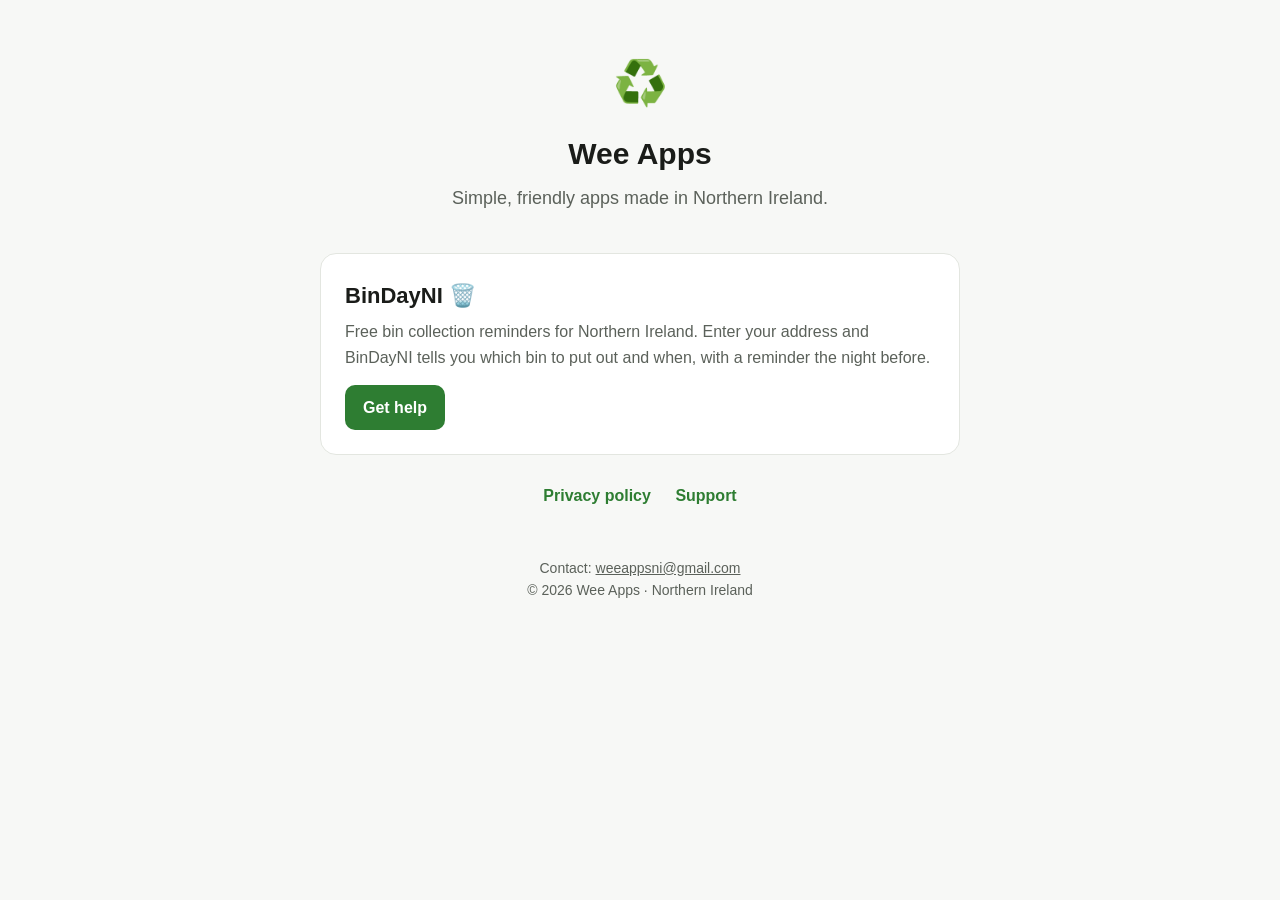
==== index.html @ e2225514 "Wee Apps site: landing, privacy policy, support Public GitHub Pages site for Wee Apps. Hosts the Bin" ====
<!doctype html>
<html lang="en">
<head>
  <meta charset="utf-8" />
  <meta name="viewport" content="width=device-width, initial-scale=1" />
  <title>Wee Apps — simple, friendly apps from Northern Ireland</title>
  <meta name="description" content="Wee Apps makes simple, friendly apps for Northern Ireland. Our first app is BinDayNI — free bin collection reminders." />
  <style>
    :root {
      --bg: #f7f8f6; --card: #ffffff; --text: #1a1c19; --muted: #5b615a;
      --accent: #2e7d32; --border: #e3e6e0;
    }
    @media (prefers-color-scheme: dark) {
      :root { --bg: #14161a; --card: #1c1f24; --text: #eceef0; --muted: #9aa0a6; --accent: #6fbf73; --border: #2a2e34; }
    }
    * { box-sizing: border-box; }
    body { margin: 0; background: var(--bg); color: var(--text);
      font-family: -apple-system, BlinkMacSystemFont, "Segoe UI", Roboto, Helvetica, Arial, sans-serif;
      line-height: 1.6; }
    .wrap { max-width: 680px; margin: 0 auto; padding: 48px 20px 64px; }
    header { text-align: center; margin-bottom: 40px; }
    .logo { font-size: 44px; }
    h1 { font-size: 30px; margin: 12px 0 6px; }
    .tag { color: var(--muted); font-size: 18px; margin: 0; }
    .card { background: var(--card); border: 1px solid var(--border); border-radius: 16px;
      padding: 24px; margin: 20px 0; }
    .card h2 { margin: 0 0 6px; font-size: 22px; }
    .card p { margin: 0 0 14px; color: var(--muted); }
    a.btn { display: inline-block; background: var(--accent); color: #fff; text-decoration: none;
      padding: 10px 18px; border-radius: 10px; font-weight: 600; }
    nav { text-align: center; margin-top: 28px; }
    nav a { color: var(--accent); text-decoration: none; margin: 0 10px; font-weight: 600; }
    footer { text-align: center; color: var(--muted); font-size: 14px; margin-top: 48px; }
    footer a { color: var(--muted); }
  </style>
</head>
<body>
  <div class="wrap">
    <header>
      <div class="logo">♻️</div>
      <h1>Wee Apps</h1>
      <p class="tag">Simple, friendly apps made in Northern Ireland.</p>
    </header>

    <div class="card">
      <h2>BinDayNI 🗑️</h2>
      <p>Free bin collection reminders for Northern Ireland. Enter your address and BinDayNI
         tells you which bin to put out and when, with a reminder the night before.</p>
      <a class="btn" href="/support">Get help</a>
    </div>

    <nav>
      <a href="/privacy">Privacy policy</a>
      <a href="/support">Support</a>
    </nav>

    <footer>
      <p>Contact: <a href="mailto:weeappsni@gmail.com">weeappsni@gmail.com</a><br />
      © 2026 Wee Apps · Northern Ireland</p>
    </footer>
  </div>
</body>
</html>
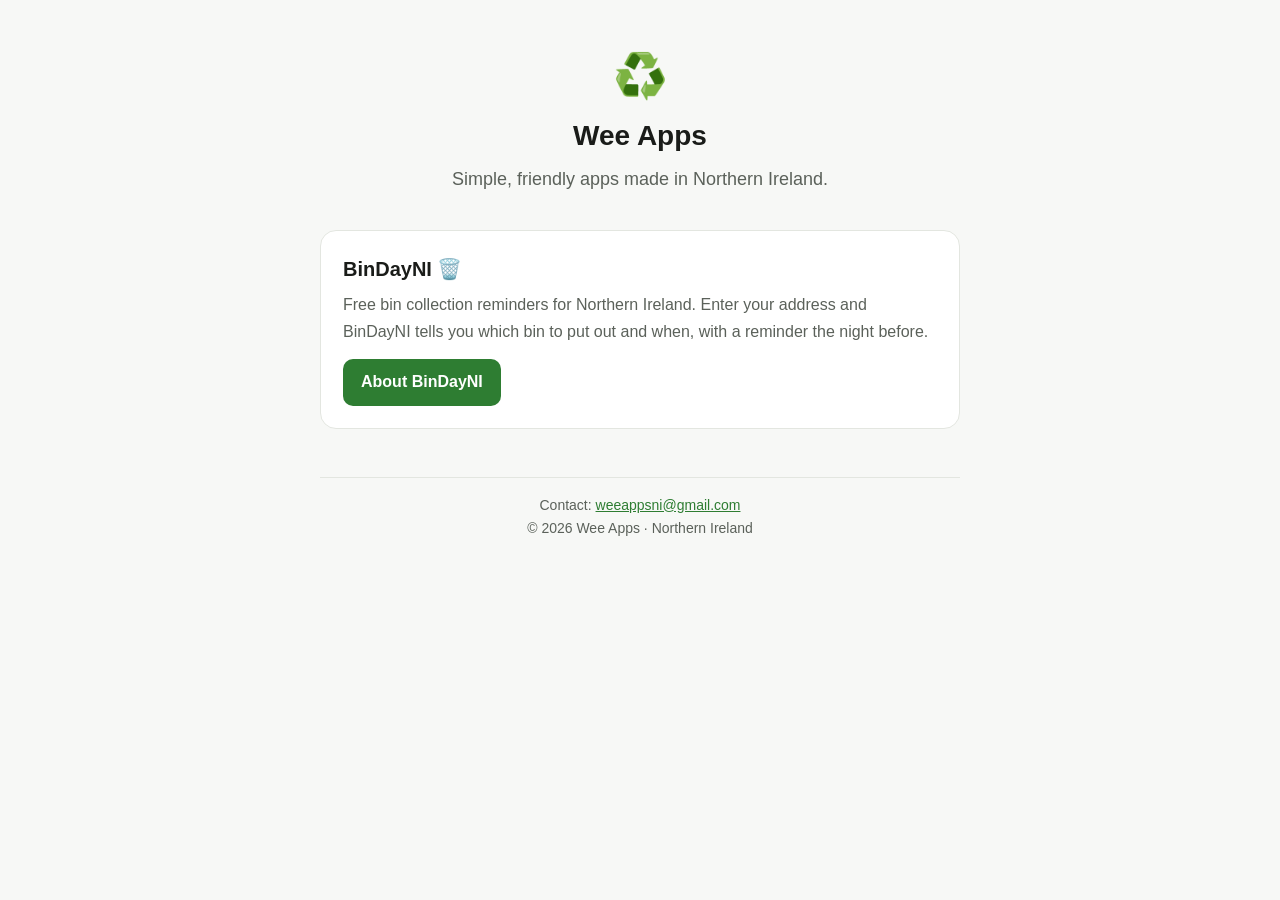
==== commit 447ffa95: "Restructure site into scalable per-app layout Shared stylesheet, each app in its own folder (BinDayN" ====
--- a/index.html
+++ b/index.html
@@ -5,58 +5,27 @@
   <meta name="viewport" content="width=device-width, initial-scale=1" />
   <title>Wee Apps — simple, friendly apps from Northern Ireland</title>
   <meta name="description" content="Wee Apps makes simple, friendly apps for Northern Ireland. Our first app is BinDayNI — free bin collection reminders." />
-  <style>
-    :root {
-      --bg: #f7f8f6; --card: #ffffff; --text: #1a1c19; --muted: #5b615a;
-      --accent: #2e7d32; --border: #e3e6e0;
-    }
-    @media (prefers-color-scheme: dark) {
-      :root { --bg: #14161a; --card: #1c1f24; --text: #eceef0; --muted: #9aa0a6; --accent: #6fbf73; --border: #2a2e34; }
-    }
-    * { box-sizing: border-box; }
-    body { margin: 0; background: var(--bg); color: var(--text);
-      font-family: -apple-system, BlinkMacSystemFont, "Segoe UI", Roboto, Helvetica, Arial, sans-serif;
-      line-height: 1.6; }
-    .wrap { max-width: 680px; margin: 0 auto; padding: 48px 20px 64px; }
-    header { text-align: center; margin-bottom: 40px; }
-    .logo { font-size: 44px; }
-    h1 { font-size: 30px; margin: 12px 0 6px; }
-    .tag { color: var(--muted); font-size: 18px; margin: 0; }
-    .card { background: var(--card); border: 1px solid var(--border); border-radius: 16px;
-      padding: 24px; margin: 20px 0; }
-    .card h2 { margin: 0 0 6px; font-size: 22px; }
-    .card p { margin: 0 0 14px; color: var(--muted); }
-    a.btn { display: inline-block; background: var(--accent); color: #fff; text-decoration: none;
-      padding: 10px 18px; border-radius: 10px; font-weight: 600; }
-    nav { text-align: center; margin-top: 28px; }
-    nav a { color: var(--accent); text-decoration: none; margin: 0 10px; font-weight: 600; }
-    footer { text-align: center; color: var(--muted); font-size: 14px; margin-top: 48px; }
-    footer a { color: var(--muted); }
-  </style>
+  <link rel="stylesheet" href="/style.css" />
 </head>
 <body>
   <div class="wrap">
-    <header>
+    <header class="site">
       <div class="logo">♻️</div>
       <h1>Wee Apps</h1>
       <p class="tag">Simple, friendly apps made in Northern Ireland.</p>
     </header>
 
+    <!-- One card per app. To add an app, copy a card and point it at /appname/ -->
     <div class="card">
       <h2>BinDayNI 🗑️</h2>
       <p>Free bin collection reminders for Northern Ireland. Enter your address and BinDayNI
          tells you which bin to put out and when, with a reminder the night before.</p>
-      <a class="btn" href="/support">Get help</a>
+      <a class="btn" href="/bindayni/">About BinDayNI</a>
     </div>
 
-    <nav>
-      <a href="/privacy">Privacy policy</a>
-      <a href="/support">Support</a>
-    </nav>
-
     <footer>
-      <p>Contact: <a href="mailto:weeappsni@gmail.com">weeappsni@gmail.com</a><br />
-      © 2026 Wee Apps · Northern Ireland</p>
+      Contact: <a href="mailto:weeappsni@gmail.com">weeappsni@gmail.com</a><br />
+      © 2026 Wee Apps · Northern Ireland
     </footer>
   </div>
 </body>
--- a/style.css
+++ b/style.css
@@ -0,0 +1,45 @@
+/* Shared styles for the whole Wee Apps site. Change the design here once and
+   every page (home + every app's pages) updates. Colours adapt to light/dark. */
+:root {
+  --bg: #f7f8f6; --card: #ffffff; --text: #1a1c19; --muted: #5b615a;
+  --accent: #2e7d32; --border: #e3e6e0;
+}
+@media (prefers-color-scheme: dark) {
+  :root { --bg: #14161a; --card: #1c1f24; --text: #eceef0; --muted: #9aa0a6; --accent: #6fbf73; --border: #2a2e34; }
+}
+* { box-sizing: border-box; }
+body {
+  margin: 0; background: var(--bg); color: var(--text);
+  font-family: -apple-system, BlinkMacSystemFont, "Segoe UI", Roboto, Helvetica, Arial, sans-serif;
+  line-height: 1.65;
+}
+.wrap { max-width: 680px; margin: 0 auto; padding: 40px 20px 64px; }
+a { color: var(--accent); }
+h1 { font-size: 28px; margin: 0 0 6px; }
+h2 { font-size: 20px; margin: 28px 0 8px; }
+.back { display: inline-block; margin-bottom: 24px; text-decoration: none; font-weight: 600; }
+
+/* Home / hero */
+header.site { text-align: center; margin-bottom: 36px; }
+.logo { font-size: 44px; }
+.tag { color: var(--muted); font-size: 18px; margin: 6px 0 0; }
+
+/* Cards */
+.card { background: var(--card); border: 1px solid var(--border); border-radius: 16px; padding: 22px; margin: 18px 0; }
+.card h2 { margin: 0 0 6px; }
+.card p { color: var(--muted); margin: 0 0 14px; }
+
+/* Buttons + link rows */
+a.btn { display: inline-block; background: var(--accent); color: #fff; text-decoration: none;
+  padding: 10px 18px; border-radius: 10px; font-weight: 600; }
+a.btn.secondary { background: transparent; color: var(--accent); border: 1px solid var(--border); }
+nav.links { text-align: center; margin-top: 28px; }
+nav.links a { color: var(--accent); text-decoration: none; margin: 0 10px; font-weight: 600; }
+
+/* Document pages (privacy / support) */
+.updated { color: var(--muted); font-size: 14px; margin: 0 0 8px; }
+ul { padding-left: 20px; }
+strong { color: var(--text); }
+
+footer { color: var(--muted); font-size: 14px; margin-top: 48px; border-top: 1px solid var(--border);
+  padding-top: 16px; text-align: center; }
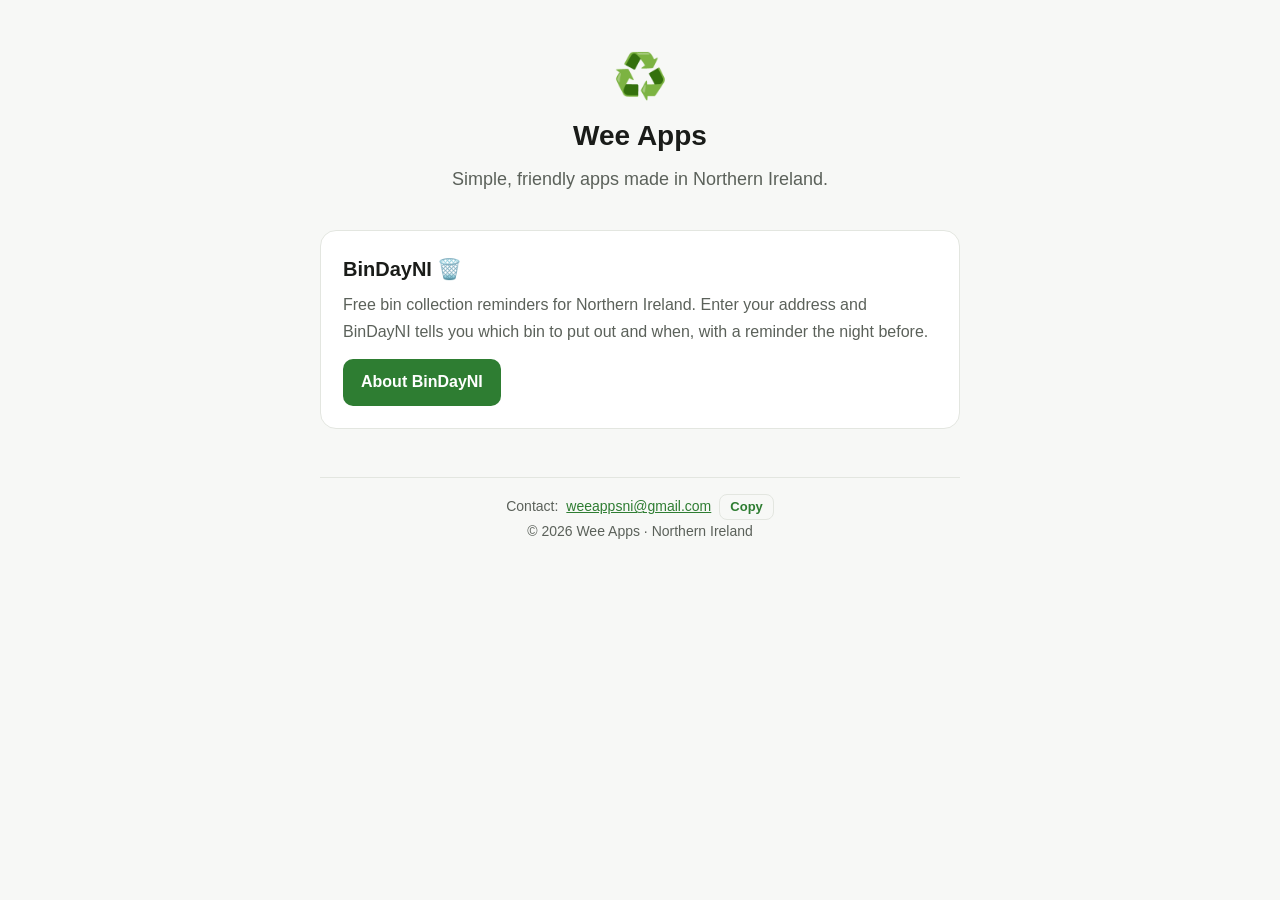
==== commit 7a32760b: "Make email contact bulletproof (selectable text + copy button) mailto: links do nothing on computers" ====
--- a/index.html
+++ b/index.html
@@ -24,9 +24,10 @@
     </div>
 
     <footer>
-      Contact: <a href="mailto:weeappsni@gmail.com">weeappsni@gmail.com</a><br />
+      <span class="contact-email">Contact: <a href="mailto:weeappsni@gmail.com">weeappsni@gmail.com</a></span><br />
       © 2026 Wee Apps · Northern Ireland
     </footer>
   </div>
+  <script src="/contact.js" defer></script>
 </body>
 </html>
--- a/style.css
+++ b/style.css
@@ -43,3 +43,15 @@
 
 footer { color: var(--muted); font-size: 14px; margin-top: 48px; border-top: 1px solid var(--border);
   padding-top: 16px; text-align: center; }
+
+/* Email contact: the address is always visible + selectable; contact.js adds a
+   "Copy" button beside it where the browser supports copying. */
+.contact-email { display: inline-flex; align-items: center; gap: 8px; flex-wrap: wrap;
+  justify-content: center; }
+.contact-email a { -webkit-user-select: text; user-select: text; word-break: break-all; }
+.copy-email { cursor: pointer; font: inherit; font-size: 13px; font-weight: 600;
+  color: var(--accent); background: transparent; border: 1px solid var(--border);
+  border-radius: 8px; padding: 3px 10px; line-height: 1.4; }
+.copy-email:hover { border-color: var(--accent); }
+.copy-email.copied { color: #fff; background: var(--accent); border-color: var(--accent); }
+.hint { color: var(--muted); font-size: 14px; margin: 6px 0 0; }
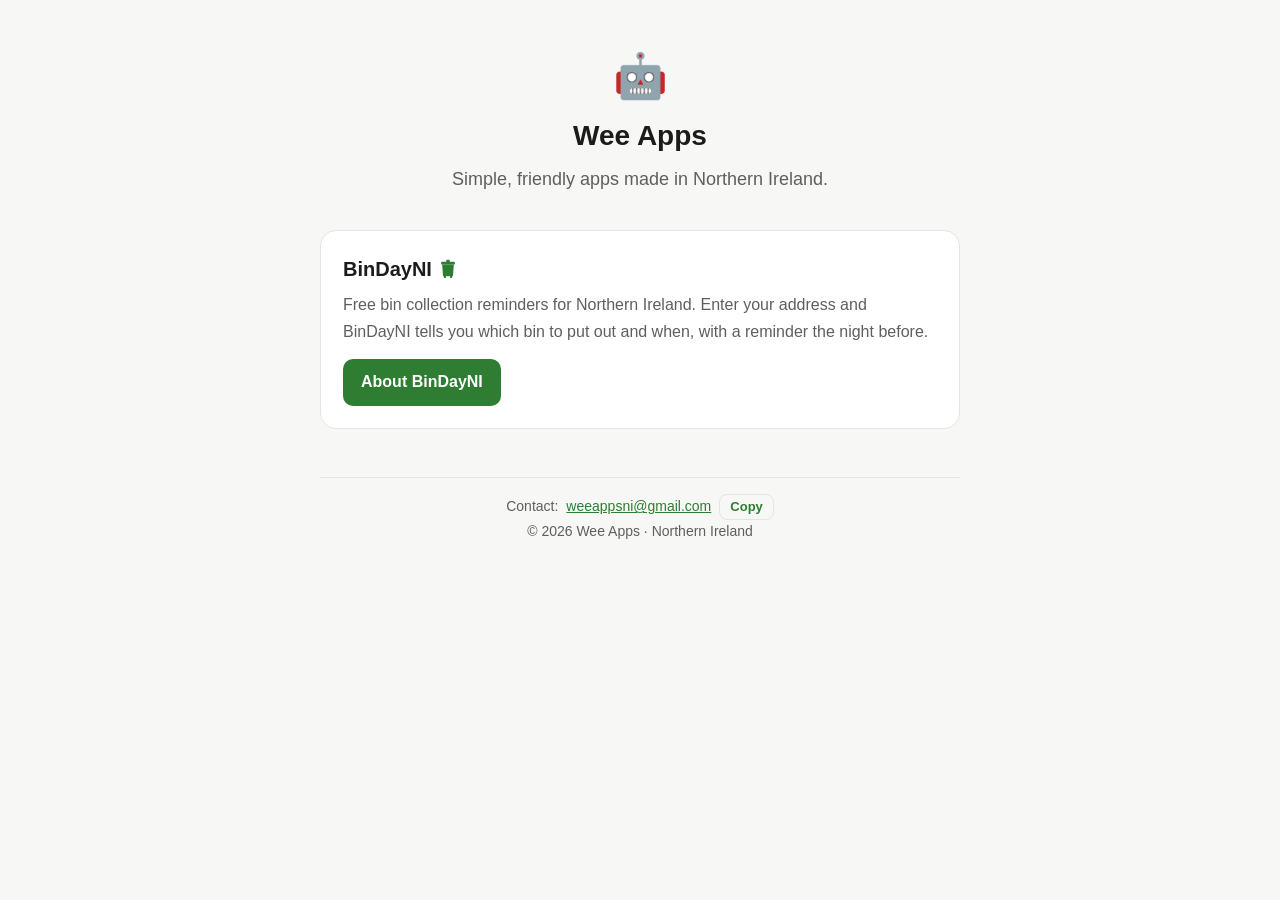
==== commit 78c89b74: "Update logos: robot for Wee Apps, wheelie bin for BinDayNI Wee Apps header now uses a robot emoji in" ====
--- a/index.html
+++ b/index.html
@@ -10,14 +10,14 @@
 <body>
   <div class="wrap">
     <header class="site">
-      <div class="logo">♻️</div>
+      <div class="logo">🤖</div>
       <h1>Wee Apps</h1>
       <p class="tag">Simple, friendly apps made in Northern Ireland.</p>
     </header>
 
     <!-- One card per app. To add an app, copy a card and point it at /appname/ -->
     <div class="card">
-      <h2>BinDayNI 🗑️</h2>
+      <h2>BinDayNI <span class="brand-bin inline-bin"><svg viewBox="0 0 64 64" role="img" aria-label="Wheelie bin" fill="currentColor" xmlns="http://www.w3.org/2000/svg"><rect x="27" y="8" width="10" height="7" rx="2"/><rect x="12" y="14" width="40" height="8" rx="2.5"/><path d="M15 22h34l-2.4 32a2.5 2.5 0 0 1-2.5 2.3H19.9a2.5 2.5 0 0 1-2.5-2.3z"/><circle cx="23" cy="58" r="3.4"/><circle cx="41" cy="58" r="3.4"/></svg></span></h2>
       <p>Free bin collection reminders for Northern Ireland. Enter your address and BinDayNI
          tells you which bin to put out and when, with a reminder the night before.</p>
       <a class="btn" href="/bindayni/">About BinDayNI</a>
--- a/style.css
+++ b/style.css
@@ -22,6 +22,10 @@
 /* Home / hero */
 header.site { text-align: center; margin-bottom: 36px; }
 .logo { font-size: 44px; }
+.logo svg { width: 60px; height: 60px; display: inline-block; vertical-align: middle; }
+/* Green wheelie-bin brand mark (drawn, since there is no wheelie-bin emoji). */
+.brand-bin { color: var(--accent); }
+.inline-bin svg { width: 1.1em; height: 1.1em; vertical-align: -0.15em; }
 .tag { color: var(--muted); font-size: 18px; margin: 6px 0 0; }
 
 /* Cards */
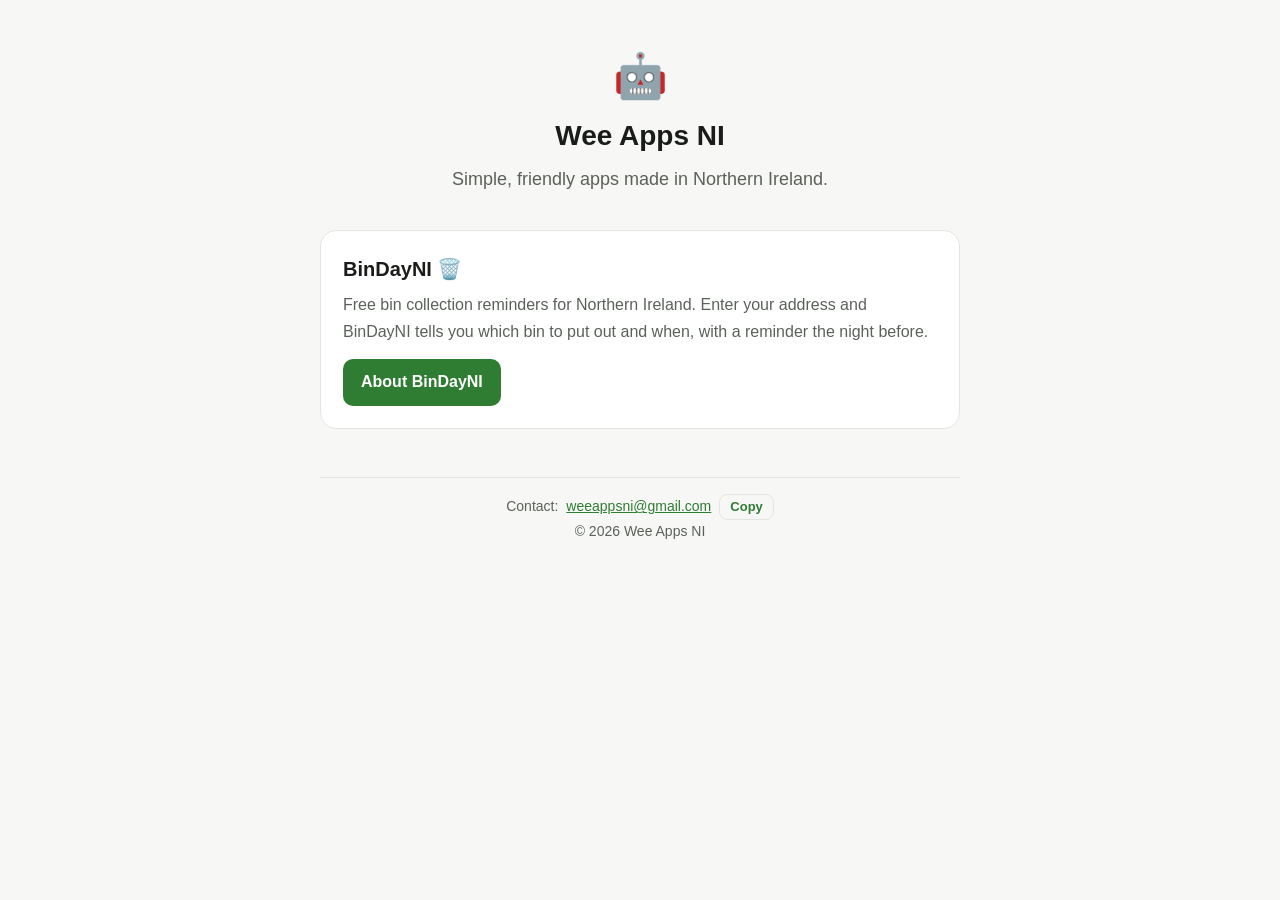
==== commit 824ab2f7: "Rename brand to Wee Apps NI and revert BinDayNI logo to the bin emoji" ====
--- a/index.html
+++ b/index.html
@@ -3,21 +3,21 @@
 <head>
   <meta charset="utf-8" />
   <meta name="viewport" content="width=device-width, initial-scale=1" />
-  <title>Wee Apps — simple, friendly apps from Northern Ireland</title>
-  <meta name="description" content="Wee Apps makes simple, friendly apps for Northern Ireland. Our first app is BinDayNI — free bin collection reminders." />
+  <title>Wee Apps NI — simple, friendly apps from Northern Ireland</title>
+  <meta name="description" content="Wee Apps NI makes simple, friendly apps for Northern Ireland. Our first app is BinDayNI — free bin collection reminders." />
   <link rel="stylesheet" href="/style.css" />
 </head>
 <body>
   <div class="wrap">
     <header class="site">
       <div class="logo">🤖</div>
-      <h1>Wee Apps</h1>
+      <h1>Wee Apps NI</h1>
       <p class="tag">Simple, friendly apps made in Northern Ireland.</p>
     </header>
 
     <!-- One card per app. To add an app, copy a card and point it at /appname/ -->
     <div class="card">
-      <h2>BinDayNI <span class="brand-bin inline-bin"><svg viewBox="0 0 64 64" role="img" aria-label="Wheelie bin" fill="currentColor" xmlns="http://www.w3.org/2000/svg"><rect x="27" y="8" width="10" height="7" rx="2"/><rect x="12" y="14" width="40" height="8" rx="2.5"/><path d="M15 22h34l-2.4 32a2.5 2.5 0 0 1-2.5 2.3H19.9a2.5 2.5 0 0 1-2.5-2.3z"/><circle cx="23" cy="58" r="3.4"/><circle cx="41" cy="58" r="3.4"/></svg></span></h2>
+      <h2>BinDayNI 🗑️</h2>
       <p>Free bin collection reminders for Northern Ireland. Enter your address and BinDayNI
          tells you which bin to put out and when, with a reminder the night before.</p>
       <a class="btn" href="/bindayni/">About BinDayNI</a>
@@ -25,7 +25,7 @@
 
     <footer>
       <span class="contact-email">Contact: <a href="mailto:weeappsni@gmail.com">weeappsni@gmail.com</a></span><br />
-      © 2026 Wee Apps · Northern Ireland
+      © 2026 Wee Apps NI
     </footer>
   </div>
   <script src="/contact.js" defer></script>
--- a/style.css
+++ b/style.css
@@ -1,4 +1,4 @@
-/* Shared styles for the whole Wee Apps site. Change the design here once and
+/* Shared styles for the whole Wee Apps NI site. Change the design here once and
    every page (home + every app's pages) updates. Colours adapt to light/dark. */
 :root {
   --bg: #f7f8f6; --card: #ffffff; --text: #1a1c19; --muted: #5b615a;
@@ -22,10 +22,6 @@
 /* Home / hero */
 header.site { text-align: center; margin-bottom: 36px; }
 .logo { font-size: 44px; }
-.logo svg { width: 60px; height: 60px; display: inline-block; vertical-align: middle; }
-/* Green wheelie-bin brand mark (drawn, since there is no wheelie-bin emoji). */
-.brand-bin { color: var(--accent); }
-.inline-bin svg { width: 1.1em; height: 1.1em; vertical-align: -0.15em; }
 .tag { color: var(--muted); font-size: 18px; margin: 6px 0 0; }
 
 /* Cards */
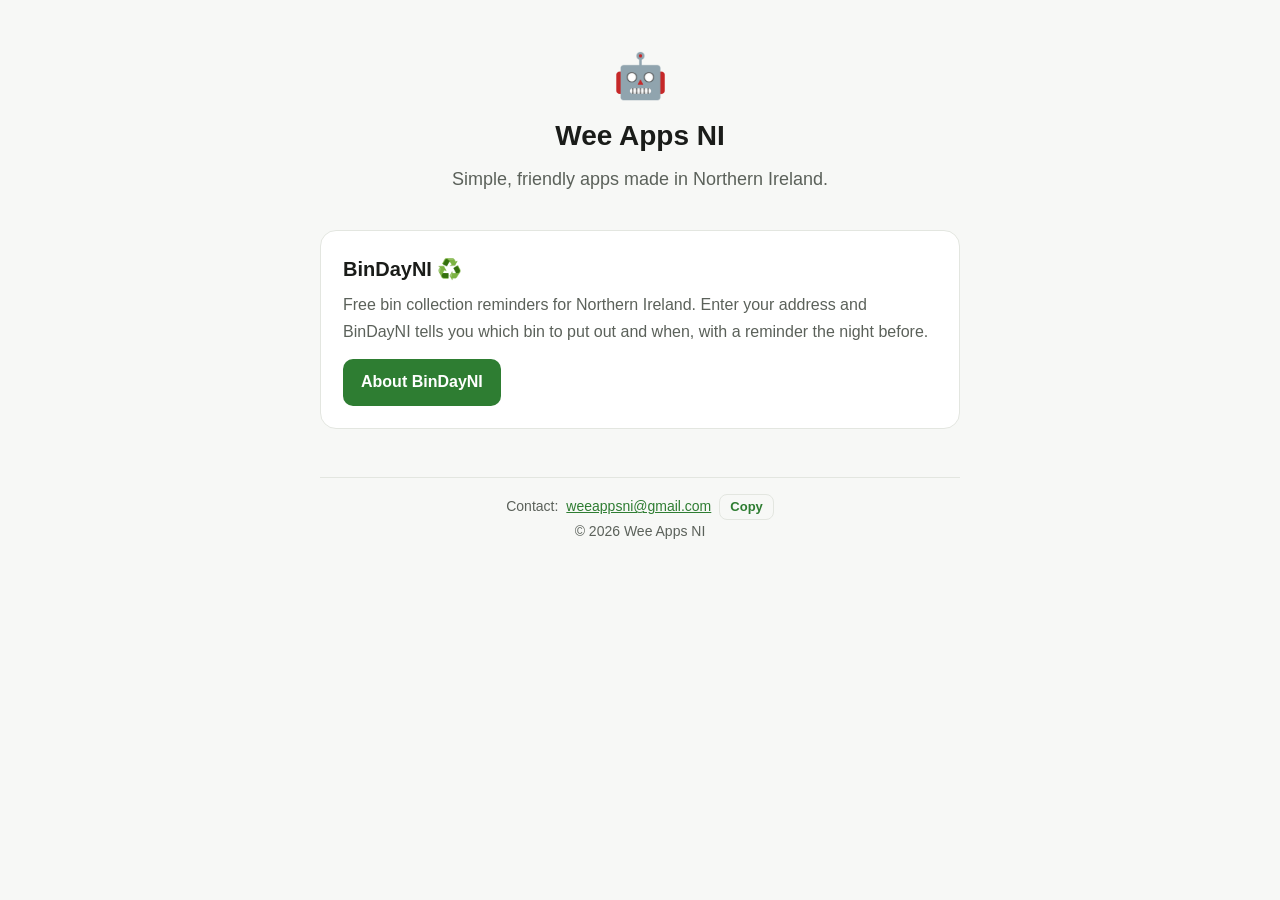
==== commit 1145cd0a: "Change BinDayNI logo to the recycling emoji" ====
--- a/index.html
+++ b/index.html
@@ -17,7 +17,7 @@
 
     <!-- One card per app. To add an app, copy a card and point it at /appname/ -->
     <div class="card">
-      <h2>BinDayNI 🗑️</h2>
+      <h2>BinDayNI ♻️</h2>
       <p>Free bin collection reminders for Northern Ireland. Enter your address and BinDayNI
          tells you which bin to put out and when, with a reminder the night before.</p>
       <a class="btn" href="/bindayni/">About BinDayNI</a>
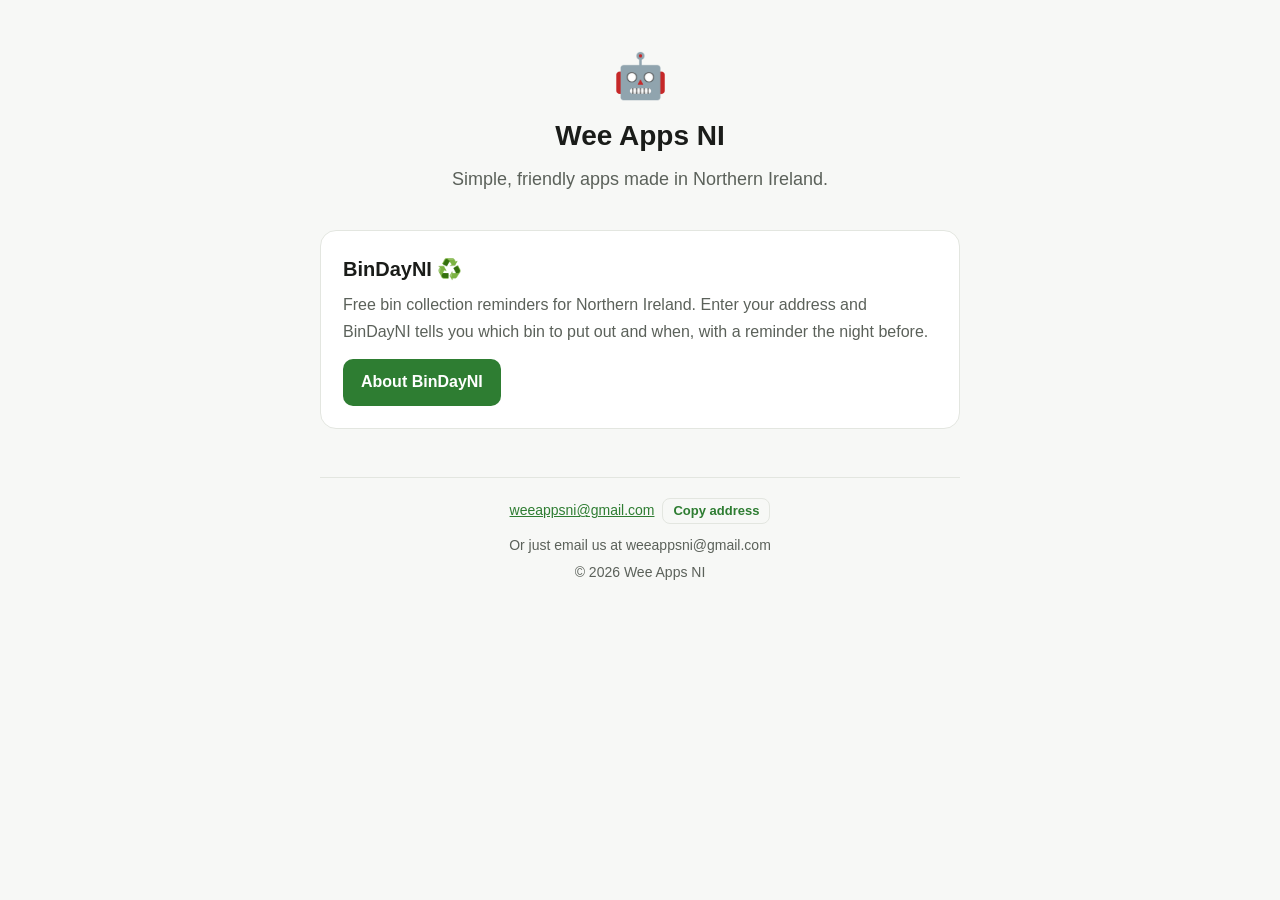
==== commit b5178f38: "Standardise contact email block across pages + plain-text fallback line Home, BinDayNI and support p" ====
--- a/index.html
+++ b/index.html
@@ -24,8 +24,9 @@
     </div>
 
     <footer>
-      <span class="contact-email">Contact: <a href="mailto:weeappsni@gmail.com">weeappsni@gmail.com</a></span><br />
-      © 2026 Wee Apps NI
+      <p class="contact-email"><a href="mailto:weeappsni@gmail.com">weeappsni@gmail.com</a></p>
+      <p class="hint">Or just email us at weeappsni@gmail.com</p>
+      <p>© 2026 Wee Apps NI</p>
     </footer>
   </div>
   <script src="/contact.js" defer></script>
--- a/style.css
+++ b/style.css
@@ -43,6 +43,7 @@
 
 footer { color: var(--muted); font-size: 14px; margin-top: 48px; border-top: 1px solid var(--border);
   padding-top: 16px; text-align: center; }
+footer p { margin: 4px 0; }
 
 /* Email contact: the address is always visible + selectable; contact.js adds a
    "Copy" button beside it where the browser supports copying. */
